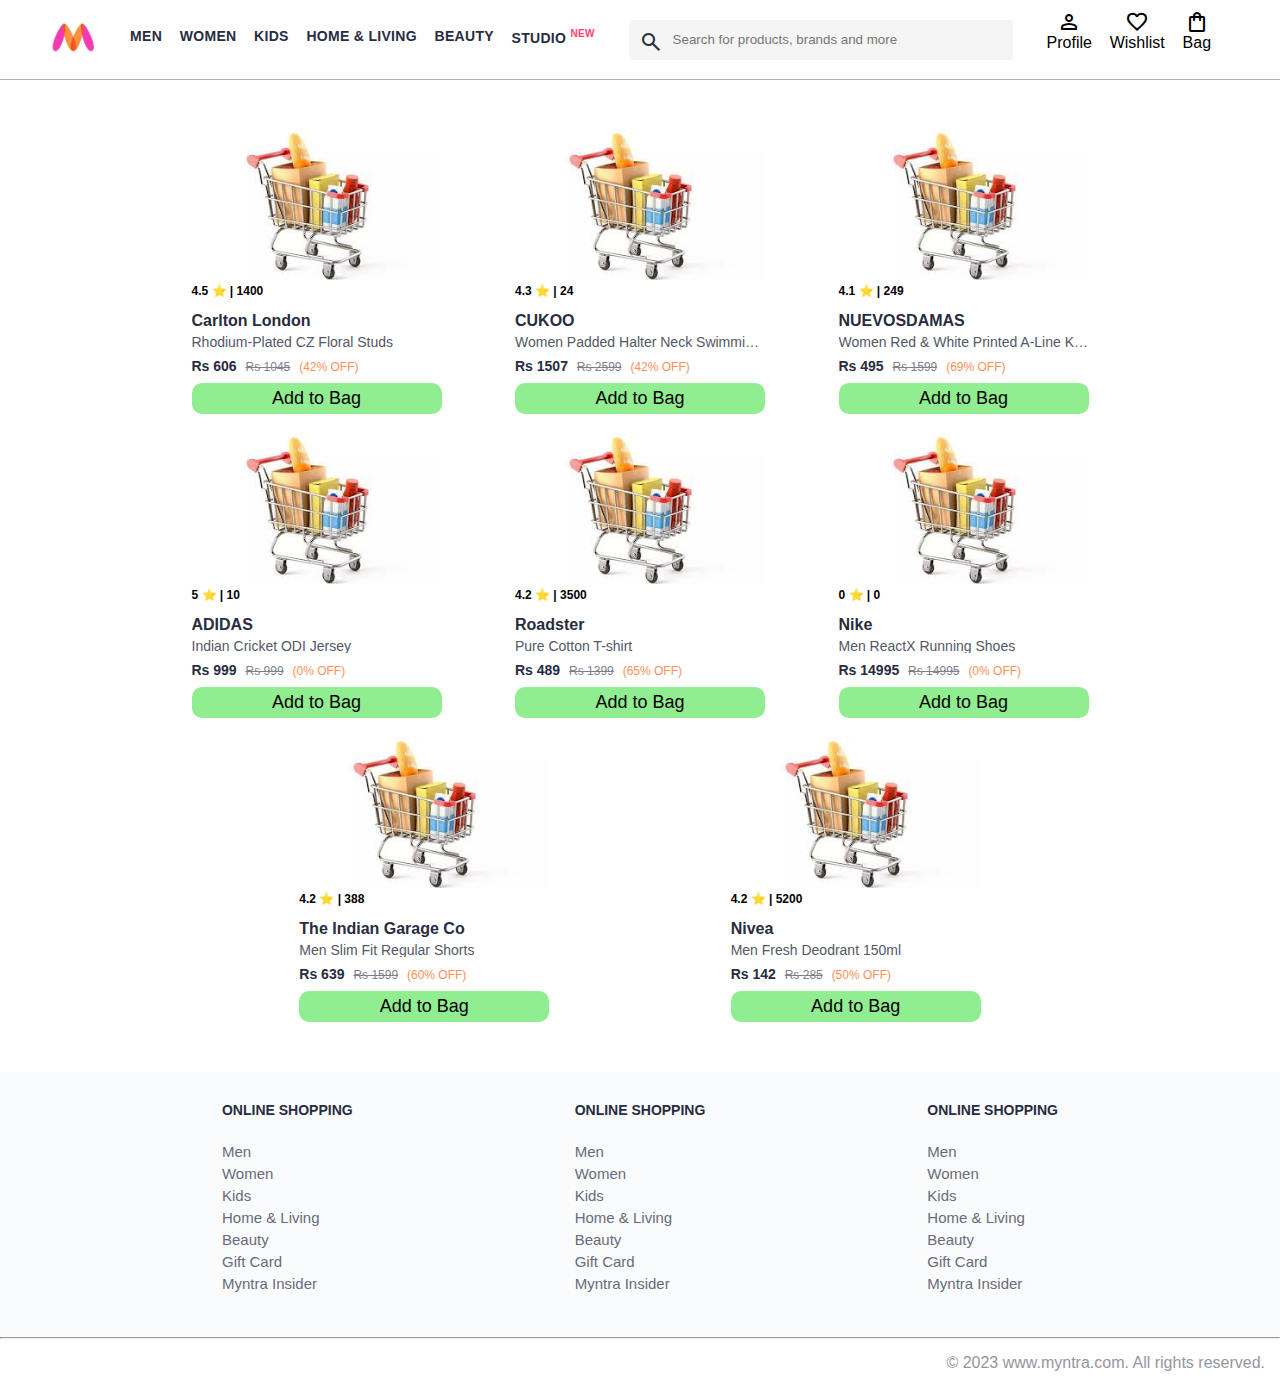
==== index.html @ 657a80cb "Intial commit" ====
<!DOCTYPE html>
<html lang="en">
<head>
    <title>Myntra Functional Clone</title>
    <link rel="stylesheet" href="css/index.css">
    <link rel="stylesheet" href="https://fonts.googleapis.com/css2?family=Material+Symbols+Outlined:opsz,wght,FILL,GRAD@20..48,100..700,0..1,-50..200" />
</head>
<body>
    <header>
        <div class="logo_container">
            <a href="#"><img class="myntra_home" src="images/myntra_logo.webp" alt="Myntra Home"></a>
        </div>
        <nav class="nav_bar">
            <a href="#">Men</a>
            <a href="#">Women</a>
            <a href="#">Kids</a>
            <a href="#">Home & Living</a>
            <a href="#">Beauty</a>
            <a href="#">Studio <sup>New</sup></a>
        </nav>
        <div class="search_bar">
            <span class="material-symbols-outlined search_icon">search</span>
            <input class="search_input" placeholder="Search for products, brands and more">
        </div>
        <div class="action_bar">
            <div class="action_container">
                <span class="material-symbols-outlined action_icon">person</span>
                <span class="action_name">Profile</span>
            </div>

            <div class="action_container">
                <span class="material-symbols-outlined action_icon">favorite</span>
                <span class="action_name">Wishlist</span>
            </div>

            <a class="action_container" href="pages/bag.html">
                <span class="material-symbols-outlined action_icon">shopping_bag</span>
                <span class="action_name">Bag</span>
                <span class="bag-item-count">0</span>
            </a>
        </div>
    </header>
    <main>
        <div class="items-container">
        </div>
    </main>
    <footer>
        <div class="footer_container">
            <div class="footer_column">
                <h3>ONLINE SHOPPING</h3>

                <a href="#">Men</a>
                <a href="#">Women</a>
                <a href="#">Kids</a>
                <a href="#">Home & Living</a>
                <a href="#">Beauty</a>
                <a href="#">Gift Card</a>
                <a href="#">Myntra Insider</a>
            </div>

            <div class="footer_column">
                <h3>ONLINE SHOPPING</h3>

                <a href="#">Men</a>
                <a href="#">Women</a>
                <a href="#">Kids</a>
                <a href="#">Home & Living</a>
                <a href="#">Beauty</a>
                <a href="#">Gift Card</a>
                <a href="#">Myntra Insider</a>
            </div>

            <div class="footer_column">
                <h3>ONLINE SHOPPING</h3>

                <a href="#">Men</a>
                <a href="#">Women</a>
                <a href="#">Kids</a>
                <a href="#">Home & Living</a>
                <a href="#">Beauty</a>
                <a href="#">Gift Card</a>
                <a href="#">Myntra Insider</a>
            </div>
        </div>
        <hr>

        <div class="copyright">
            © 2023 www.myntra.com. All rights reserved.
        </div>
    </footer>
    <script src="data/items.js"></script>
    <script src="scripts/index.js"></script>
</body>
</html>
---- css/index.css ----
/***************** Item Page CSS **************************/
/*.action_container {
    text-decoration: none;
}
a.action_container:link {
    color:black;
}
.item-details {
    cursor: pointer;
    width: 250px;
    margin: 10px;
}
.stars {
    font-size: 12px;
    font-weight: 700;
    text-align: left;
}
.company {
    font-size: 18px;
    font-weight: 700;
    line-height: 1;
    color: #282c3f;
    margin-bottom: 6px;
    overflow: hidden;
    text-overflow: ellipsis;
    white-space: nowrap;
    margin-top: 20px;
}
.item-name {
    color: #535766;
    font-size: 16px;
    line-height: 1;
    margin-bottom: 0;
    margin-top: 0;
    overflow: hidden;
    text-overflow: ellipsis;
    white-space: nowrap;
    font-weight: 400;
    display: block;
}
.price-container {
    margin-top: 10px;
}
.current-price {
    font-size: 14px;
    font-weight: 700;
    color: #282c3f;
}
.original-price {
    text-decoration: line-through;
    color: #7e818c;
    font-weight: 400;
    margin-left: 5px;
    font-size: 12px;
}
.discount-percentage {
    color: #ff905a;
    font-weight: 400;
    font-size: 12px;
    margin-left: 5px;
}
.btn-bag {
    background-color: lightgreen;
    border: none;
    padding: 5px 15px;
    border-radius: 10px;
    width: 100%;
    margin-top: 7px;
    font-size: 20px;
    cursor: pointer;
}
.bag-items {
    background-color: #f16565;
    white-space: nowrap;
    text-align: center;
    line-height: 18px;
    padding: 0 6px;
    height: 18px;
    position: relative;
    border-radius: 50%;
    font-size: 12px;
    color: #fff;
    left: 13px;
    top: -44px;
    font-weight: 700;
    cursor: pointer;
}*/

* {
    margin: 0;
    padding: 0;
    font-family: Assistant,-apple-system,BlinkMacSystemFont,Segoe UI,Roboto,Helvetica,Arial,sans-serif;
    box-sizing: border-box;
}
header {
    display: flex;
    background-color: #ffffff;
    height: 80px;
    justify-content: space-between;
    align-items: center;
    border-bottom: 1px solid #b6b1b1;
}
.myntra_home {
    height: 45px;
}
.logo_container {
    margin-left: 4%;
}
.action_bar {
    margin-right: 4%;
}
.nav_bar {
    display: flex;
    min-width: 500px;
    justify-content: space-evenly;
}
.nav_bar a {
    font-size: 14px;
    letter-spacing: .3px;
    color: #282c3f;
    font-weight: 700;
    text-transform: uppercase;
    text-decoration: none;
    padding: 28px 0;
    border-bottom: 5px solid #ffffff;
}
.nav_bar a:hover {
    border-bottom: 4px solid #f54e77;
}

.nav_bar a sup {
    color: #ff3f6c;
    font-size: 10px;
}

.search_bar {
    height: 40px;
    min-width: 200px;
    width: 30%;
    display: flex;
    align-items: center;
}
.search_icon {
    box-sizing: content-box;
    height: 20px;
    padding: 10px;

    background-color: #f5f5f6;
    color: #282c3f;
    font-weight: 300;
    border-radius: 4px 0 0 4px;
}
.search_input {
    color: #696e79;
    background-color: #f5f5f6;
    flex-grow: 1;
    height: 40px;
    border: 0;
    border-radius: 0 4px 4px 0;
}

.action_bar {
    display: flex;
    min-width: 200px;
    justify-content: space-evenly;
}

.action_container {
    display: flex;
    flex-direction: column;
    align-items: center;
}

/* Main section */
.banner_container {
    margin: 40px 0;
}
.banner_image {
    width: 100%;
}

.category_heading {
    text-transform: uppercase;
    color: #3e4152;
    letter-spacing: .15em;
    font-size: 1.8em;
    margin: 50px 0 10px 30px;
    max-height: 5em;
    font-weight: 700;
}

.category-items, .items-container {
    width: 80%;
    margin: 50px 10%;
    display: flex;
    flex-wrap: wrap;
    justify-content: space-evenly;
}

.sale_item {
    width: 250px;
}

.footer_container {
    padding: 30px 0px 40px 0px;
    background: #FAFBFC;
    display: flex;
    justify-content: space-evenly;
}

.footer_column {
    display: flex;
    flex-direction: column;
}

.footer_column h3 {
    color: #282c3f;
    font-size: 14px;
    margin-bottom: 25px;
}

.footer_column a {
    color: #696b79;
    font-size: 15px;
    text-decoration: none;
    padding-bottom: 5px;
}

.copyright {
    color: #94969f;
    text-align: end;
    padding: 15px;
}

.items-container {
    width: 80%;
    margin: 40px 10%;
}
.item-container {
    width: 250px;
    margin: 10px;
}
.item-image {
    width: 100%;
}
.rating {
    font-size: 12px;
    font-weight: 700;
}
.company-name {
    margin-top: 15px;
    font-size: 16px;
    font-weight: 700;
    line-height: 1;
    color: #282c3f;
    margin-bottom: 6px;
    overflow: hidden;
    text-overflow: ellipsis;
    white-space: nowrap;
}
.item-name {
    color: #535766;
    font-size: 14px;
    line-height: 1;
    margin-bottom: 0;
    margin-top: 0;
    overflow: hidden;
    text-overflow: ellipsis;
    white-space: nowrap;
    font-weight: 400;
    display: block;
}
.price {
    margin-top: 10px;
    font-size: 14px;
    line-height: 15px;
    color: #282c3f;
    white-space: nowrap;
}
.current-price {
    font-size: 14px;
    font-weight: 700;
    color: #282c3f;
}
.original-price {
    text-decoration: line-through;
    color: #7e818c;
    font-weight: 400;
    margin-left: 5px;
    font-size: 12px;
}
.discount {
    color: #ff905a;
    font-weight: 400;
    font-size: 12px;
    margin-left: 5px;
}
.btn-add-bag {
    margin-top: 8px;
    font-size: 18px;
    width: 100%;
    background-color: lightgreen;
    border: none;
    padding: 5px 15px;
    border-radius: 10px;
    cursor: pointer;
}
.bag-item-count {
    background-color: #f16565;
    white-space: nowrap;
    text-align: center;
    line-height: 18px;
    padding: 0 6px;
    height: 18px;
    position: relative;
    border-radius: 50%;
    font-size: 12px;
    color: #fff;
    left: 13px;
    top: -44px;
    font-weight: 700;
    cursor: pointer;
}
.action_container {
    text-decoration: none;
}
a.action_container:link {
    color:black;
}
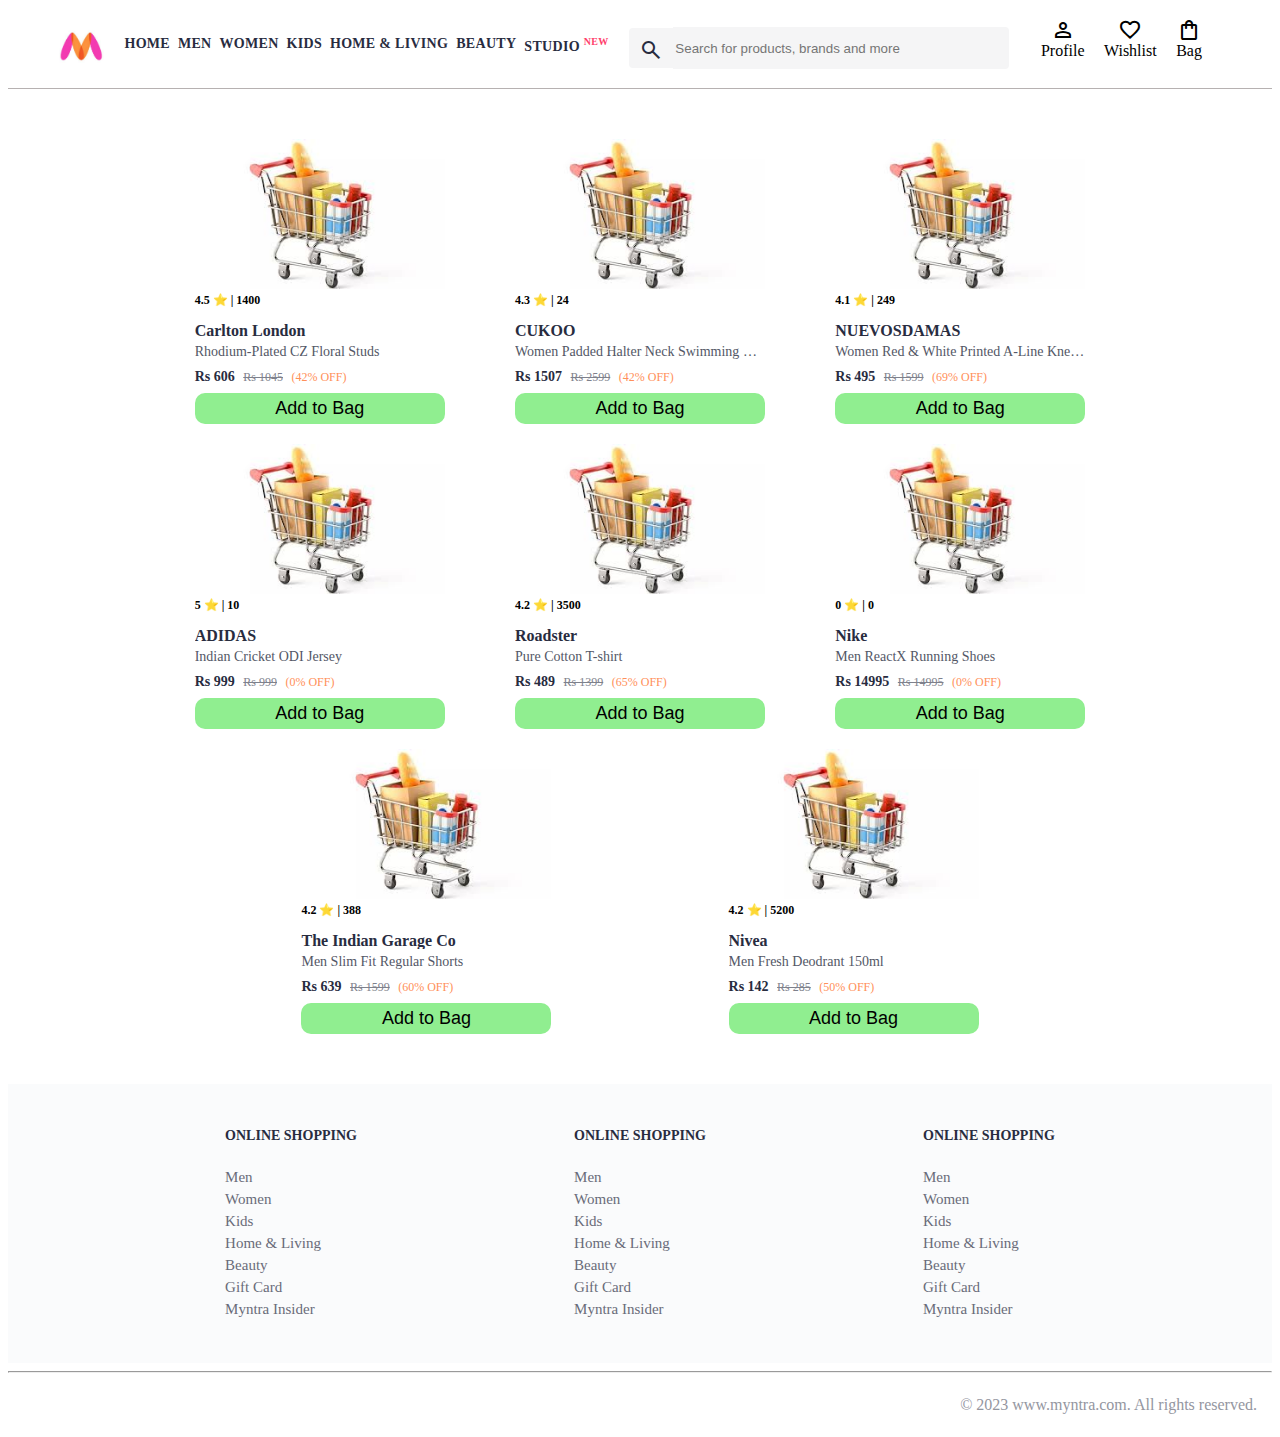
==== commit 3d8ef3aa: "updated the home button in navbar" ====
--- a/index.html
+++ b/index.html
@@ -1,94 +1,95 @@
-<!DOCTYPE html>
-<html lang="en">
-<head>
-    <title>Myntra Functional Clone</title>
-    <link rel="stylesheet" href="css/index.css">
-    <link rel="stylesheet" href="https://fonts.googleapis.com/css2?family=Material+Symbols+Outlined:opsz,wght,FILL,GRAD@20..48,100..700,0..1,-50..200" />
-</head>
-<body>
-    <header>
-        <div class="logo_container">
-            <a href="#"><img class="myntra_home" src="images/myntra_logo.webp" alt="Myntra Home"></a>
-        </div>
-        <nav class="nav_bar">
-            <a href="#">Men</a>
-            <a href="#">Women</a>
-            <a href="#">Kids</a>
-            <a href="#">Home & Living</a>
-            <a href="#">Beauty</a>
-            <a href="#">Studio <sup>New</sup></a>
-        </nav>
-        <div class="search_bar">
-            <span class="material-symbols-outlined search_icon">search</span>
-            <input class="search_input" placeholder="Search for products, brands and more">
-        </div>
-        <div class="action_bar">
-            <div class="action_container">
-                <span class="material-symbols-outlined action_icon">person</span>
-                <span class="action_name">Profile</span>
-            </div>
-
-            <div class="action_container">
-                <span class="material-symbols-outlined action_icon">favorite</span>
-                <span class="action_name">Wishlist</span>
-            </div>
-
-            <a class="action_container" href="pages/bag.html">
-                <span class="material-symbols-outlined action_icon">shopping_bag</span>
-                <span class="action_name">Bag</span>
-                <span class="bag-item-count">0</span>
-            </a>
-        </div>
-    </header>
-    <main>
-        <div class="items-container">
-        </div>
-    </main>
-    <footer>
-        <div class="footer_container">
-            <div class="footer_column">
-                <h3>ONLINE SHOPPING</h3>
-
-                <a href="#">Men</a>
-                <a href="#">Women</a>
-                <a href="#">Kids</a>
-                <a href="#">Home & Living</a>
-                <a href="#">Beauty</a>
-                <a href="#">Gift Card</a>
-                <a href="#">Myntra Insider</a>
-            </div>
-
-            <div class="footer_column">
-                <h3>ONLINE SHOPPING</h3>
-
-                <a href="#">Men</a>
-                <a href="#">Women</a>
-                <a href="#">Kids</a>
-                <a href="#">Home & Living</a>
-                <a href="#">Beauty</a>
-                <a href="#">Gift Card</a>
-                <a href="#">Myntra Insider</a>
-            </div>
-
-            <div class="footer_column">
-                <h3>ONLINE SHOPPING</h3>
-
-                <a href="#">Men</a>
-                <a href="#">Women</a>
-                <a href="#">Kids</a>
-                <a href="#">Home & Living</a>
-                <a href="#">Beauty</a>
-                <a href="#">Gift Card</a>
-                <a href="#">Myntra Insider</a>
-            </div>
-        </div>
-        <hr>
-
-        <div class="copyright">
-            © 2023 www.myntra.com. All rights reserved.
-        </div>
-    </footer>
-    <script src="data/items.js"></script>
-    <script src="scripts/index.js"></script>
-</body>
+<!DOCTYPE html>
+<html lang="en">
+<head>
+    <title>Myntra Functional Clone</title>
+    <link rel="stylesheet" href="css/index.css">
+    <link rel="stylesheet" href="https://fonts.googleapis.com/css2?family=Material+Symbols+Outlined:opsz,wght,FILL,GRAD@20..48,100..700,0..1,-50..200" />
+</head>
+<body>
+    <header>
+        <div class="logo_container">
+            <a href="#"><img class="myntra_home" src="images/myntra_logo.webp" alt="Myntra Home"></a>
+        </div>
+        <nav class="nav_bar">
+            <a href="index.html">Home</a>
+            <a href="#">Men</a>
+            <a href="#">Women</a>
+            <a href="#">Kids</a>
+            <a href="#">Home & Living</a>
+            <a href="#">Beauty</a>
+            <a href="#">Studio <sup>New</sup></a>
+        </nav>
+        <div class="search_bar">
+            <span class="material-symbols-outlined search_icon">search</span>
+            <input class="search_input" placeholder="Search for products, brands and more">
+        </div>
+        <div class="action_bar">
+            <div class="action_container">
+                <span class="material-symbols-outlined action_icon">person</span>
+                <span class="action_name">Profile</span>
+            </div>
+
+            <div class="action_container">
+                <span class="material-symbols-outlined action_icon">favorite</span>
+                <span class="action_name">Wishlist</span>
+            </div>
+
+            <a class="action_container" href="pages/bag.html">
+                <span class="material-symbols-outlined action_icon">shopping_bag</span>
+                <span class="action_name">Bag</span>
+                <span class="bag-item-count">0</span>
+            </a>
+        </div>
+    </header>
+    <main>
+        <div class="items-container">
+        </div>
+    </main>
+    <footer>
+        <div class="footer_container">
+            <div class="footer_column">
+                <h3>ONLINE SHOPPING</h3>
+
+                <a href="#">Men</a>
+                <a href="#">Women</a>
+                <a href="#">Kids</a>
+                <a href="#">Home & Living</a>
+                <a href="#">Beauty</a>
+                <a href="#">Gift Card</a>
+                <a href="#">Myntra Insider</a>
+            </div>
+
+            <div class="footer_column">
+                <h3>ONLINE SHOPPING</h3>
+
+                <a href="#">Men</a>
+                <a href="#">Women</a>
+                <a href="#">Kids</a>
+                <a href="#">Home & Living</a>
+                <a href="#">Beauty</a>
+                <a href="#">Gift Card</a>
+                <a href="#">Myntra Insider</a>
+            </div>
+
+            <div class="footer_column">
+                <h3>ONLINE SHOPPING</h3>
+
+                <a href="#">Men</a>
+                <a href="#">Women</a>
+                <a href="#">Kids</a>
+                <a href="#">Home & Living</a>
+                <a href="#">Beauty</a>
+                <a href="#">Gift Card</a>
+                <a href="#">Myntra Insider</a>
+            </div>
+        </div>
+        <hr>
+
+        <div class="copyright">
+            © 2023 www.myntra.com. All rights reserved.
+        </div>
+    </footer>
+    <script src="data/items.js"></script>
+    <script src="scripts/index.js"></script>
+</body>
 </html>--- a/css/index.css
+++ b/css/index.css
@@ -1,329 +1,329 @@
-/***************** Item Page CSS **************************/
-/*.action_container {
-    text-decoration: none;
-}
-a.action_container:link {
-    color:black;
-}
-.item-details {
-    cursor: pointer;
-    width: 250px;
-    margin: 10px;
-}
-.stars {
-    font-size: 12px;
-    font-weight: 700;
-    text-align: left;
-}
-.company {
-    font-size: 18px;
-    font-weight: 700;
-    line-height: 1;
-    color: #282c3f;
-    margin-bottom: 6px;
-    overflow: hidden;
-    text-overflow: ellipsis;
-    white-space: nowrap;
-    margin-top: 20px;
-}
-.item-name {
-    color: #535766;
-    font-size: 16px;
-    line-height: 1;
-    margin-bottom: 0;
-    margin-top: 0;
-    overflow: hidden;
-    text-overflow: ellipsis;
-    white-space: nowrap;
-    font-weight: 400;
-    display: block;
-}
-.price-container {
-    margin-top: 10px;
-}
-.current-price {
-    font-size: 14px;
-    font-weight: 700;
-    color: #282c3f;
-}
-.original-price {
-    text-decoration: line-through;
-    color: #7e818c;
-    font-weight: 400;
-    margin-left: 5px;
-    font-size: 12px;
-}
-.discount-percentage {
-    color: #ff905a;
-    font-weight: 400;
-    font-size: 12px;
-    margin-left: 5px;
-}
-.btn-bag {
-    background-color: lightgreen;
-    border: none;
-    padding: 5px 15px;
-    border-radius: 10px;
-    width: 100%;
-    margin-top: 7px;
-    font-size: 20px;
-    cursor: pointer;
-}
-.bag-items {
-    background-color: #f16565;
-    white-space: nowrap;
-    text-align: center;
-    line-height: 18px;
-    padding: 0 6px;
-    height: 18px;
-    position: relative;
-    border-radius: 50%;
-    font-size: 12px;
-    color: #fff;
-    left: 13px;
-    top: -44px;
-    font-weight: 700;
-    cursor: pointer;
-}*/
-
-* {
-    margin: 0;
-    padding: 0;
-    font-family: Assistant,-apple-system,BlinkMacSystemFont,Segoe UI,Roboto,Helvetica,Arial,sans-serif;
-    box-sizing: border-box;
-}
-header {
-    display: flex;
-    background-color: #ffffff;
-    height: 80px;
-    justify-content: space-between;
-    align-items: center;
-    border-bottom: 1px solid #b6b1b1;
-}
-.myntra_home {
-    height: 45px;
-}
-.logo_container {
-    margin-left: 4%;
-}
-.action_bar {
-    margin-right: 4%;
-}
-.nav_bar {
-    display: flex;
-    min-width: 500px;
-    justify-content: space-evenly;
-}
-.nav_bar a {
-    font-size: 14px;
-    letter-spacing: .3px;
-    color: #282c3f;
-    font-weight: 700;
-    text-transform: uppercase;
-    text-decoration: none;
-    padding: 28px 0;
-    border-bottom: 5px solid #ffffff;
-}
-.nav_bar a:hover {
-    border-bottom: 4px solid #f54e77;
-}
-
-.nav_bar a sup {
-    color: #ff3f6c;
-    font-size: 10px;
-}
-
-.search_bar {
-    height: 40px;
-    min-width: 200px;
-    width: 30%;
-    display: flex;
-    align-items: center;
-}
-.search_icon {
-    box-sizing: content-box;
-    height: 20px;
-    padding: 10px;
-
-    background-color: #f5f5f6;
-    color: #282c3f;
-    font-weight: 300;
-    border-radius: 4px 0 0 4px;
-}
-.search_input {
-    color: #696e79;
-    background-color: #f5f5f6;
-    flex-grow: 1;
-    height: 40px;
-    border: 0;
-    border-radius: 0 4px 4px 0;
-}
-
-.action_bar {
-    display: flex;
-    min-width: 200px;
-    justify-content: space-evenly;
-}
-
-.action_container {
-    display: flex;
-    flex-direction: column;
-    align-items: center;
-}
-
-/* Main section */
-.banner_container {
-    margin: 40px 0;
-}
-.banner_image {
-    width: 100%;
-}
-
-.category_heading {
-    text-transform: uppercase;
-    color: #3e4152;
-    letter-spacing: .15em;
-    font-size: 1.8em;
-    margin: 50px 0 10px 30px;
-    max-height: 5em;
-    font-weight: 700;
-}
-
-.category-items, .items-container {
-    width: 80%;
-    margin: 50px 10%;
-    display: flex;
-    flex-wrap: wrap;
-    justify-content: space-evenly;
-}
-
-.sale_item {
-    width: 250px;
-}
-
-.footer_container {
-    padding: 30px 0px 40px 0px;
-    background: #FAFBFC;
-    display: flex;
-    justify-content: space-evenly;
-}
-
-.footer_column {
-    display: flex;
-    flex-direction: column;
-}
-
-.footer_column h3 {
-    color: #282c3f;
-    font-size: 14px;
-    margin-bottom: 25px;
-}
-
-.footer_column a {
-    color: #696b79;
-    font-size: 15px;
-    text-decoration: none;
-    padding-bottom: 5px;
-}
-
-.copyright {
-    color: #94969f;
-    text-align: end;
-    padding: 15px;
-}
-
-.items-container {
-    width: 80%;
-    margin: 40px 10%;
-}
-.item-container {
-    width: 250px;
-    margin: 10px;
-}
-.item-image {
-    width: 100%;
-}
-.rating {
-    font-size: 12px;
-    font-weight: 700;
-}
-.company-name {
-    margin-top: 15px;
-    font-size: 16px;
-    font-weight: 700;
-    line-height: 1;
-    color: #282c3f;
-    margin-bottom: 6px;
-    overflow: hidden;
-    text-overflow: ellipsis;
-    white-space: nowrap;
-}
-.item-name {
-    color: #535766;
-    font-size: 14px;
-    line-height: 1;
-    margin-bottom: 0;
-    margin-top: 0;
-    overflow: hidden;
-    text-overflow: ellipsis;
-    white-space: nowrap;
-    font-weight: 400;
-    display: block;
-}
-.price {
-    margin-top: 10px;
-    font-size: 14px;
-    line-height: 15px;
-    color: #282c3f;
-    white-space: nowrap;
-}
-.current-price {
-    font-size: 14px;
-    font-weight: 700;
-    color: #282c3f;
-}
-.original-price {
-    text-decoration: line-through;
-    color: #7e818c;
-    font-weight: 400;
-    margin-left: 5px;
-    font-size: 12px;
-}
-.discount {
-    color: #ff905a;
-    font-weight: 400;
-    font-size: 12px;
-    margin-left: 5px;
-}
-.btn-add-bag {
-    margin-top: 8px;
-    font-size: 18px;
-    width: 100%;
-    background-color: lightgreen;
-    border: none;
-    padding: 5px 15px;
-    border-radius: 10px;
-    cursor: pointer;
-}
-.bag-item-count {
-    background-color: #f16565;
-    white-space: nowrap;
-    text-align: center;
-    line-height: 18px;
-    padding: 0 6px;
-    height: 18px;
-    position: relative;
-    border-radius: 50%;
-    font-size: 12px;
-    color: #fff;
-    left: 13px;
-    top: -44px;
-    font-weight: 700;
-    cursor: pointer;
-}
-.action_container {
-    text-decoration: none;
-}
-a.action_container:link {
-    color:black;
+
+.action_container {
+    text-decoration: none;
+}
+a.action_container:link {
+    color:black;
+}
+.item-details {
+    cursor: pointer;
+    width: 250px;
+    margin: 10px;
+}
+.stars {
+    font-size: 12px;
+    font-weight: 700;
+    text-align: left;
+}
+.company {
+    font-size: 18px;
+    font-weight: 700;
+    line-height: 1;
+    color: #282c3f;
+    margin-bottom: 6px;
+    overflow: hidden;
+    text-overflow: ellipsis;
+    white-space: nowrap;
+    margin-top: 20px;
+}
+.item-name {
+    color: #535766;
+    font-size: 16px;
+    line-height: 1;
+    margin-bottom: 0;
+    margin-top: 0;
+    overflow: hidden;
+    text-overflow: ellipsis;
+    white-space: nowrap;
+    font-weight: 400;
+    display: block;
+}
+.price-container {
+    margin-top: 10px;
+}
+.current-price {
+    font-size: 14px;
+    font-weight: 700;
+    color: #282c3f;
+}
+.original-price {
+    text-decoration: line-through;
+    color: #7e818c;
+    font-weight: 400;
+    margin-left: 5px;
+    font-size: 12px;
+}
+.discount-percentage {
+    color: #ff905a;
+    font-weight: 400;
+    font-size: 12px;
+    margin-left: 5px;
+}
+.btn-bag {
+    background-color: lightgreen;
+    border: none;
+    padding: 5px 15px;
+    border-radius: 10px;
+    width: 100%;
+    margin-top: 7px;
+    font-size: 20px;
+    cursor: pointer;
+}
+.bag-items {
+    background-color: #f16565;
+    white-space: nowrap;
+    text-align: center;
+    line-height: 18px;
+    padding: 0 6px;
+    height: 18px;
+    position: relative;
+    border-radius: 50%;
+    font-size: 12px;
+    color: #fff;
+    left: 13px;
+    top: -44px;
+    font-weight: 700;
+    cursor: pointer;
+}*/
+
+* {
+    margin: 0;
+    padding: 0;
+    font-family: Assistant,-apple-system,BlinkMacSystemFont,Segoe UI,Roboto,Helvetica,Arial,sans-serif;
+    box-sizing: border-box;
+}
+header {
+    display: flex;
+    background-color: #ffffff;
+    height: 80px;
+    justify-content: space-between;
+    align-items: center;
+    border-bottom: 1px solid #b6b1b1;
+}
+.myntra_home {
+    height: 45px;
+}
+.logo_container {
+    margin-left: 4%;
+}
+.action_bar {
+    margin-right: 4%;
+}
+.nav_bar {
+    display: flex;
+    min-width: 500px;
+    justify-content: space-evenly;
+}
+.nav_bar a {
+    font-size: 14px;
+    letter-spacing: .3px;
+    color: #282c3f;
+    font-weight: 700;
+    text-transform: uppercase;
+    text-decoration: none;
+    padding: 28px 0;
+    border-bottom: 5px solid #ffffff;
+}
+.nav_bar a:hover {
+    border-bottom: 4px solid #f54e77;
+}
+
+.nav_bar a sup {
+    color: #ff3f6c;
+    font-size: 10px;
+}
+
+.search_bar {
+    height: 40px;
+    min-width: 200px;
+    width: 30%;
+    display: flex;
+    align-items: center;
+}
+.search_icon {
+    box-sizing: content-box;
+    height: 20px;
+    padding: 10px;
+
+    background-color: #f5f5f6;
+    color: #282c3f;
+    font-weight: 300;
+    border-radius: 4px 0 0 4px;
+}
+.search_input {
+    color: #696e79;
+    background-color: #f5f5f6;
+    flex-grow: 1;
+    height: 40px;
+    border: 0;
+    border-radius: 0 4px 4px 0;
+}
+
+.action_bar {
+    display: flex;
+    min-width: 200px;
+    justify-content: space-evenly;
+}
+
+.action_container {
+    display: flex;
+    flex-direction: column;
+    align-items: center;
+}
+
+/* Main section */
+.banner_container {
+    margin: 40px 0;
+}
+.banner_image {
+    width: 100%;
+}
+
+.category_heading {
+    text-transform: uppercase;
+    color: #3e4152;
+    letter-spacing: .15em;
+    font-size: 1.8em;
+    margin: 50px 0 10px 30px;
+    max-height: 5em;
+    font-weight: 700;
+}
+
+.category-items, .items-container {
+    width: 80%;
+    margin: 50px 10%;
+    display: flex;
+    flex-wrap: wrap;
+    justify-content: space-evenly;
+}
+
+.sale_item {
+    width: 250px;
+}
+
+.footer_container {
+    padding: 30px 0px 40px 0px;
+    background: #FAFBFC;
+    display: flex;
+    justify-content: space-evenly;
+}
+
+.footer_column {
+    display: flex;
+    flex-direction: column;
+}
+
+.footer_column h3 {
+    color: #282c3f;
+    font-size: 14px;
+    margin-bottom: 25px;
+}
+
+.footer_column a {
+    color: #696b79;
+    font-size: 15px;
+    text-decoration: none;
+    padding-bottom: 5px;
+}
+
+.copyright {
+    color: #94969f;
+    text-align: end;
+    padding: 15px;
+}
+
+.items-container {
+    width: 80%;
+    margin: 40px 10%;
+}
+.item-container {
+    width: 250px;
+    margin: 10px;
+}
+.item-image {
+    width: 100%;
+}
+.rating {
+    font-size: 12px;
+    font-weight: 700;
+}
+.company-name {
+    margin-top: 15px;
+    font-size: 16px;
+    font-weight: 700;
+    line-height: 1;
+    color: #282c3f;
+    margin-bottom: 6px;
+    overflow: hidden;
+    text-overflow: ellipsis;
+    white-space: nowrap;
+}
+.item-name {
+    color: #535766;
+    font-size: 14px;
+    line-height: 1;
+    margin-bottom: 0;
+    margin-top: 0;
+    overflow: hidden;
+    text-overflow: ellipsis;
+    white-space: nowrap;
+    font-weight: 400;
+    display: block;
+}
+.price {
+    margin-top: 10px;
+    font-size: 14px;
+    line-height: 15px;
+    color: #282c3f;
+    white-space: nowrap;
+}
+.current-price {
+    font-size: 14px;
+    font-weight: 700;
+    color: #282c3f;
+}
+.original-price {
+    text-decoration: line-through;
+    color: #7e818c;
+    font-weight: 400;
+    margin-left: 5px;
+    font-size: 12px;
+}
+.discount {
+    color: #ff905a;
+    font-weight: 400;
+    font-size: 12px;
+    margin-left: 5px;
+}
+.btn-add-bag {
+    margin-top: 8px;
+    font-size: 18px;
+    width: 100%;
+    background-color: lightgreen;
+    border: none;
+    padding: 5px 15px;
+    border-radius: 10px;
+    cursor: pointer;
+}
+.bag-item-count {
+    background-color: #f16565;
+    white-space: nowrap;
+    text-align: center;
+    line-height: 18px;
+    padding: 0 6px;
+    height: 18px;
+    position: relative;
+    border-radius: 50%;
+    font-size: 12px;
+    color: #fff;
+    left: 13px;
+    top: -44px;
+    font-weight: 700;
+    cursor: pointer;
+}
+.action_container {
+    text-decoration: none;
+}
+a.action_container:link {
+    color:black;
 }